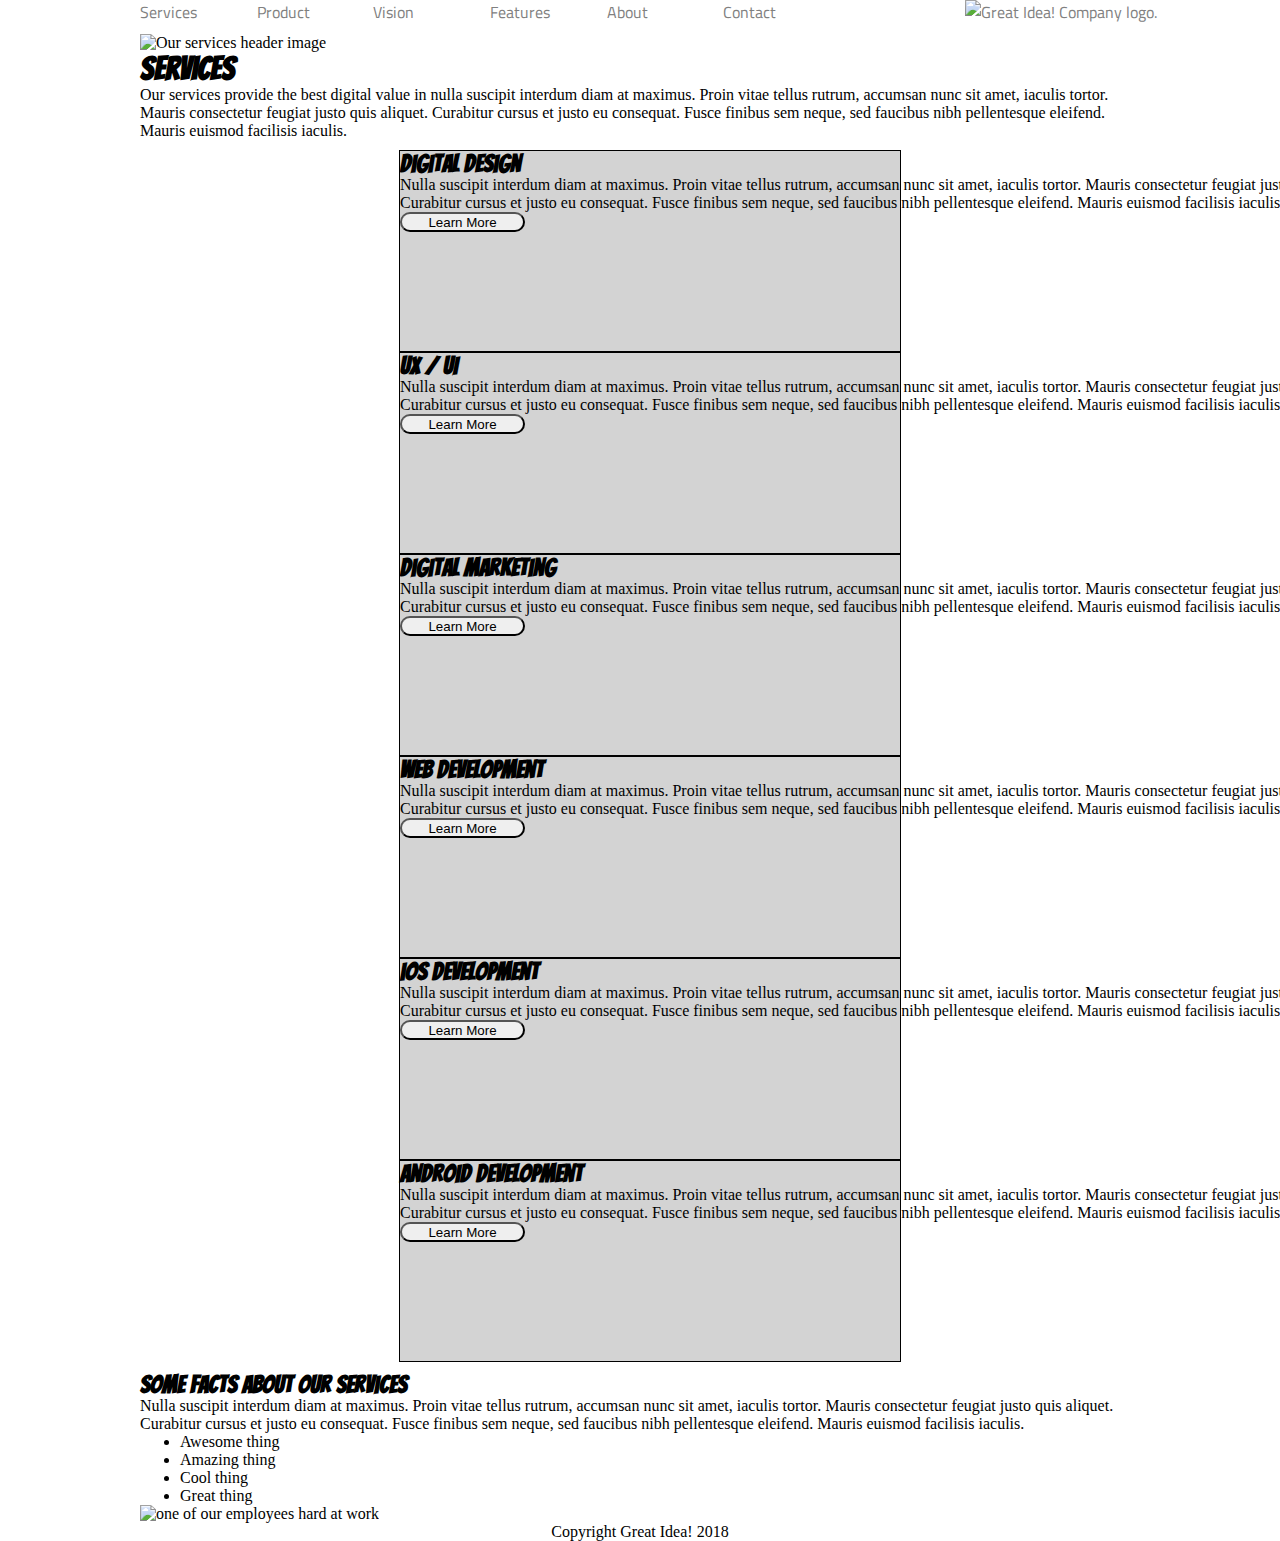
==== great-idea/services.html @ f24e43b7 "updates" ====
<!doctype html>

<html lang="en">
<head>
  <meta charset="utf-8">

  <title>Great Idea! - Services</title>

  <link href="https://fonts.googleapis.com/css?family=Bangers|Titillium+Web" rel="stylesheet">
  <link rel="stylesheet" href="css/services.css">

  <!--[if lt IE 9]>
    <script src="https://cdnjs.cloudflare.com/ajax/libs/html5shiv/3.7.3/html5shiv.js"></script>
  <![endif]-->
</head>

<body>
  
<header id="home">
  <nav>
    <div class="navLinks">
      <a href="#">Services</a>
      <a href="#">Product</a>
      <a href="#">Vision</a>   
      <a href="#">Features</a> 
      <a href="#">About</a>
      <a href="#">Contact</a> 
    </div>
    <div class="logo">
      <a href="services.html"> <img class="logo" src="img/logo.png" alt="Great Idea! Company logo."></a>
    </div>
  </nav>
</header>

<img class="services-header-img" src="img/services-header.jpg" alt="Our services header image">
<section id="services">
  <h1>Services</h1>
  <div class="servicesText">
    <p>Our services provide the best digital value in nulla suscipit interdum diam at maximus. Proin vitae tellus rutrum, accumsan nunc sit amet, iaculis tortor. Mauris consectetur feugiat justo quis aliquet. Curabitur cursus et justo eu consequat. Fusce finibus sem neque, sed faucibus nibh pellentesque eleifend. Mauris euismod facilisis iaculis.</p>
  </div>
</section>

<div class="mainContent">
  <div class="contentText">
    <h2>Digital Design</h2>
      <p>Nulla suscipit interdum diam at maximus. Proin vitae tellus rutrum, accumsan nunc sit amet, iaculis tortor. Mauris consectetur feugiat justo quis aliquet. Curabitur cursus et justo eu consequat. Fusce finibus sem neque, sed faucibus nibh pellentesque
          eleifend. Mauris euismod facilisis iaculis.</p>
      <button>Learn More</button>
  </div>
  </section>

  <div class="contentText">
    <h2>UX / UI</h2>
      <p>Nulla suscipit interdum diam at maximus. Proin vitae tellus rutrum, accumsan nunc sit amet, iaculis tortor. Mauris consectetur feugiat justo quis aliquet. Curabitur cursus et justo eu consequat. Fusce finibus sem neque, sed faucibus nibh pellentesque
          eleifend. Mauris euismod facilisis iaculis.</p>
      <button>Learn More</button>
  </div>
  </section>

  <div class="contentText">
    <h2>Digital Marketing</h2>
      <p>Nulla suscipit interdum diam at maximus. Proin vitae tellus rutrum, accumsan nunc sit amet, iaculis tortor. Mauris consectetur feugiat justo quis aliquet. Curabitur cursus et justo eu consequat. Fusce finibus sem neque, sed faucibus nibh pellentesque
  eleifend. Mauris euismod facilisis iaculis.</p>
        <button>Learn More</button>
  </div>
  </section>

  <div class="contentText">
    <h2>Web Development</h2>
      <p>Nulla suscipit interdum diam at maximus. Proin vitae tellus rutrum, accumsan nunc sit amet, iaculis tortor. Mauris consectetur feugiat justo quis aliquet. Curabitur cursus et justo eu consequat. Fusce finibus sem neque, sed faucibus nibh pellentesque
      eleifend. Mauris euismod facilisis iaculis.</p>
      <button>Learn More</button>
  </div>
  </section>

  <div class="contentText">
    <h2>iOS Development</h2>
      <p>Nulla suscipit interdum diam at maximus. Proin vitae tellus rutrum, accumsan nunc sit amet, iaculis tortor. Mauris consectetur feugiat justo quis aliquet. Curabitur cursus et justo eu consequat. Fusce finibus sem neque, sed faucibus nibh pellentesque
  eleifend. Mauris euismod facilisis iaculis.</p>
      <button>Learn More</button>
  </div>
  </section>

  <div class="contentText">
    <h2>Android Development</h2>
      <p>Nulla suscipit interdum diam at maximus. Proin vitae tellus rutrum, accumsan nunc sit amet, iaculis tortor. Mauris consectetur feugiat justo quis aliquet. Curabitur cursus et justo eu consequat. Fusce finibus sem neque, sed faucibus nibh pellentesque
        eleifend. Mauris euismod facilisis iaculis.</p>
      <button>Learn More</button>
  </div>
</section>
</div>

<section id='funFacts'>
  <h2>Some Facts About Our Services</h2>
  <div class="funFactsText">
    <p>Nulla suscipit interdum diam at maximus. Proin vitae tellus rutrum, accumsan nunc sit amet, iaculis tortor. Mauris consectetur feugiat justo quis aliquet. Curabitur cursus et justo eu consequat. Fusce finibus sem neque, sed faucibus nibh pellentesque
        eleifend. Mauris euismod facilisis iaculis.</p>
</div>
  <div class="funFactslist">
    <ul>
      <li>Awesome thing</li>
      <li>Amazing thing</li>
      <li>Cool thing</li>
      <li>Great thing</li>
    </ul>
  </div>
<img class="services-info-img" src="img/services-info.png" alt="one of our employees hard at work">
</section>

<footer>
Copyright Great Idea! 2018
</footer>
</body>

</html>
---- great-idea/css/services.css ----
*{
    /*box-sizing:border-box;*/
    width: 1000px;
    margin:0 auto;
    /*border: 1px solid grey;*/
}

header nav{
    display: flex;
    justify-content: space-between;
}

nav a{
    text-decoration: none;
    color: grey;
    font-family: 'Titillium Web', sans-serif;
}
.navLinks{
    width: 70%;
    display: flex;
    justify-content: space-between;
    align-items: center;
}

.logo{
    width: 50%;
    display: flex;
    align-content: right;
}

.services-header-img{
    width: 100%;
    margin-top: 10px; 
}

h1, h2{
    font-family: 'Bangers', cursive;
}

button{
    border-radius: 10px;
    width: 25%;
    height: 20px;
    margin-bottom: 20px;
    text-align: center;
}
.mainContent{
    display: flex;
    flex-wrap: wrap;
    margin: 10px;
}
.mainContent .contentText{
    border: 1px solid black;
    height: 200px;
    width: 50%;
    background-color: lightgrey;

}
footer{
    display:flex;
    justify-content: center;
}
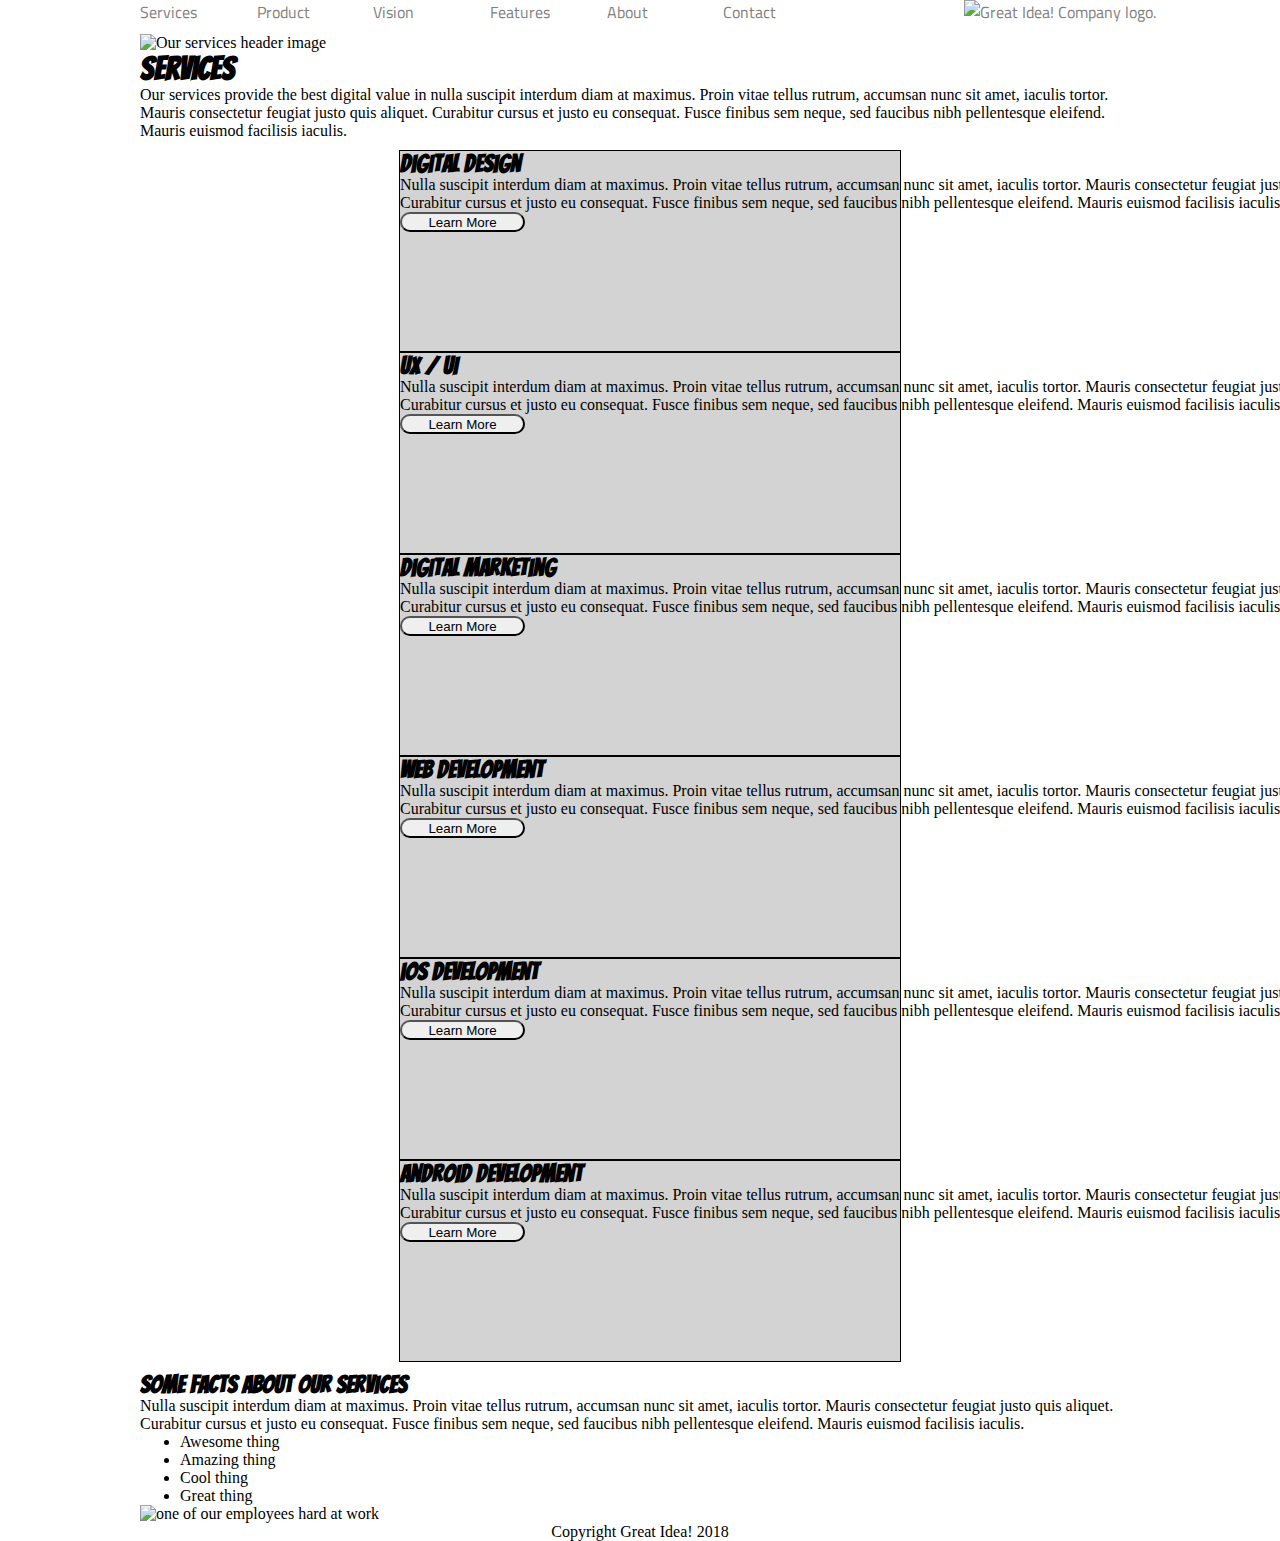
==== commit 66b96dd0: "updates II" ====
--- a/great-idea/services.html
+++ b/great-idea/services.html
@@ -40,14 +40,14 @@
   </div>
 </section>
 
-<div class="mainContent">
+<section class="mainContent">
+  <div class="digitalDesign">
   <div class="contentText">
     <h2>Digital Design</h2>
       <p>Nulla suscipit interdum diam at maximus. Proin vitae tellus rutrum, accumsan nunc sit amet, iaculis tortor. Mauris consectetur feugiat justo quis aliquet. Curabitur cursus et justo eu consequat. Fusce finibus sem neque, sed faucibus nibh pellentesque
           eleifend. Mauris euismod facilisis iaculis.</p>
       <button>Learn More</button>
   </div>
-  </section>
 
   <div class="contentText">
     <h2>UX / UI</h2>
@@ -55,40 +55,33 @@
           eleifend. Mauris euismod facilisis iaculis.</p>
       <button>Learn More</button>
   </div>
-  </section>
-
   <div class="contentText">
     <h2>Digital Marketing</h2>
       <p>Nulla suscipit interdum diam at maximus. Proin vitae tellus rutrum, accumsan nunc sit amet, iaculis tortor. Mauris consectetur feugiat justo quis aliquet. Curabitur cursus et justo eu consequat. Fusce finibus sem neque, sed faucibus nibh pellentesque
-  eleifend. Mauris euismod facilisis iaculis.</p>
+  eleifend. Mauris euismod facilisis iaculis.
+      </p>
         <button>Learn More</button>
   </div>
-  </section>
-
   <div class="contentText">
     <h2>Web Development</h2>
       <p>Nulla suscipit interdum diam at maximus. Proin vitae tellus rutrum, accumsan nunc sit amet, iaculis tortor. Mauris consectetur feugiat justo quis aliquet. Curabitur cursus et justo eu consequat. Fusce finibus sem neque, sed faucibus nibh pellentesque
       eleifend. Mauris euismod facilisis iaculis.</p>
       <button>Learn More</button>
   </div>
-  </section>
-
   <div class="contentText">
     <h2>iOS Development</h2>
       <p>Nulla suscipit interdum diam at maximus. Proin vitae tellus rutrum, accumsan nunc sit amet, iaculis tortor. Mauris consectetur feugiat justo quis aliquet. Curabitur cursus et justo eu consequat. Fusce finibus sem neque, sed faucibus nibh pellentesque
   eleifend. Mauris euismod facilisis iaculis.</p>
       <button>Learn More</button>
   </div>
-  </section>
-
   <div class="contentText">
     <h2>Android Development</h2>
       <p>Nulla suscipit interdum diam at maximus. Proin vitae tellus rutrum, accumsan nunc sit amet, iaculis tortor. Mauris consectetur feugiat justo quis aliquet. Curabitur cursus et justo eu consequat. Fusce finibus sem neque, sed faucibus nibh pellentesque
         eleifend. Mauris euismod facilisis iaculis.</p>
       <button>Learn More</button>
   </div>
+</div>
 </section>
-</div>
 
 <section id='funFacts'>
   <h2>Some Facts About Our Services</h2>
--- a/great-idea/css/services.css
+++ b/great-idea/css/services.css
@@ -23,7 +23,7 @@
 }
 
 .logo{
-    width: 50%;
+    width: 45%;
     display: flex;
     align-content: right;
 }
@@ -44,12 +44,13 @@
     margin-bottom: 20px;
     text-align: center;
 }
-.mainContent{
+.digitalDesign{
     display: flex;
     flex-wrap: wrap;
     margin: 10px;
+    justify-content: space-around;
 }
-.mainContent .contentText{
+.digitalDesign .contentText{
     border: 1px solid black;
     height: 200px;
     width: 50%;
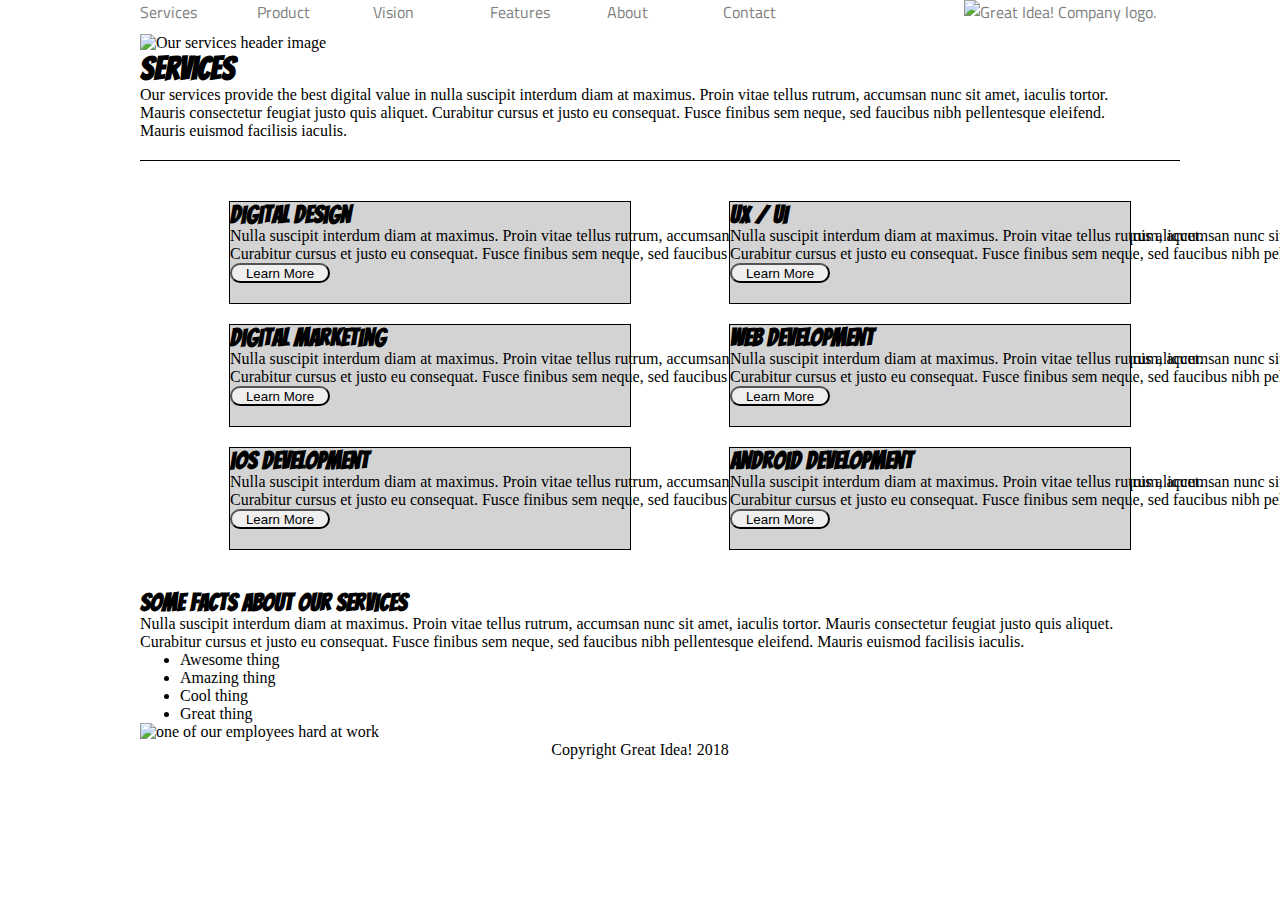
==== commit 414a862a: "html changes" ====
--- a/great-idea/services.html
+++ b/great-idea/services.html
@@ -15,94 +15,92 @@
 </head>
 
 <body>
-  
-<header id="home">
-  <nav>
-    <div class="navLinks">
-      <a href="#">Services</a>
-      <a href="#">Product</a>
-      <a href="#">Vision</a>   
-      <a href="#">Features</a> 
-      <a href="#">About</a>
-      <a href="#">Contact</a> 
+  <div class="container"> 
+    <header>
+        <nav>
+          <div class="navLinks">
+            <a href="services.html">Services</a>
+            <a href="#">Product</a>
+            <a href="#">Vision</a>   
+            <a href="#">Features</a> 
+            <a href="#">About</a>
+            <a href="#">Contact</a> 
+          </div>
+          <div class="logo">
+            <a href="services.html"> <img class="logo" src="img/logo.png" alt="Great Idea! Company logo."></a>
+          </div>
+        </nav>
+      </header>
+
+      <img class="services-header-img" src="img/services-header.jpg" alt="Our services header image">
+      <section class="services">
+        <h1>Services</h1>
+          <p>Our services provide the best digital value in nulla suscipit interdum diam at maximus. Proin vitae tellus rutrum, accumsan nunc sit amet, iaculis tortor. Mauris consectetur feugiat justo quis aliquet. Curabitur cursus et justo eu consequat. Fusce finibus sem neque, sed faucibus nibh pellentesque eleifend. Mauris euismod facilisis iaculis.</p>
+      </section>
+
+      <section class="mainContent">
+        <div class="digitalDesign">
+        <div class="contentText">
+          <h2>Digital Design</h2>
+            <p>Nulla suscipit interdum diam at maximus. Proin vitae tellus rutrum, accumsan nunc sit amet, iaculis tortor. Mauris consectetur feugiat justo quis aliquet. Curabitur cursus et justo eu consequat. Fusce finibus sem neque, sed faucibus nibh pellentesque
+                eleifend. Mauris euismod facilisis iaculis.</p>
+            <button>Learn More</button>
+        </div>
+
+        <div class="contentText">
+          <h2>UX / UI</h2>
+            <p>Nulla suscipit interdum diam at maximus. Proin vitae tellus rutrum, accumsan nunc sit amet, iaculis tortor. Mauris consectetur feugiat justo quis aliquet. Curabitur cursus et justo eu consequat. Fusce finibus sem neque, sed faucibus nibh pellentesque
+                eleifend. Mauris euismod facilisis iaculis.</p>
+            <button>Learn More</button>
+        </div>
+        <div class="contentText">
+          <h2>Digital Marketing</h2>
+            <p>Nulla suscipit interdum diam at maximus. Proin vitae tellus rutrum, accumsan nunc sit amet, iaculis tortor. Mauris consectetur feugiat justo quis aliquet. Curabitur cursus et justo eu consequat. Fusce finibus sem neque, sed faucibus nibh pellentesque
+        eleifend. Mauris euismod facilisis iaculis.
+            </p>
+              <button>Learn More</button>
+        </div>
+        <div class="contentText">
+          <h2>Web Development</h2>
+            <p>Nulla suscipit interdum diam at maximus. Proin vitae tellus rutrum, accumsan nunc sit amet, iaculis tortor. Mauris consectetur feugiat justo quis aliquet. Curabitur cursus et justo eu consequat. Fusce finibus sem neque, sed faucibus nibh pellentesque
+            eleifend. Mauris euismod facilisis iaculis.</p>
+            <button>Learn More</button>
+        </div>
+        <div class="contentText">
+          <h2>iOS Development</h2>
+            <p>Nulla suscipit interdum diam at maximus. Proin vitae tellus rutrum, accumsan nunc sit amet, iaculis tortor. Mauris consectetur feugiat justo quis aliquet. Curabitur cursus et justo eu consequat. Fusce finibus sem neque, sed faucibus nibh pellentesque
+        eleifend. Mauris euismod facilisis iaculis.</p>
+            <button>Learn More</button>
+        </div>
+        <div class="contentText">
+          <h2>Android Development</h2>
+            <p>Nulla suscipit interdum diam at maximus. Proin vitae tellus rutrum, accumsan nunc sit amet, iaculis tortor. Mauris consectetur feugiat justo quis aliquet. Curabitur cursus et justo eu consequat. Fusce finibus sem neque, sed faucibus nibh pellentesque
+              eleifend. Mauris euismod facilisis iaculis.</p>
+            <button>Learn More</button>
+        </div>
+      </div>
+      </section>
+
+      <section id='funFacts'>
+        <h2>Some Facts About Our Services</h2>
+        <div class="funFactsText">
+          <p>Nulla suscipit interdum diam at maximus. Proin vitae tellus rutrum, accumsan nunc sit amet, iaculis tortor. Mauris consectetur feugiat justo quis aliquet. Curabitur cursus et justo eu consequat. Fusce finibus sem neque, sed faucibus nibh pellentesque
+              eleifend. Mauris euismod facilisis iaculis.</p>
+      </div>
+        <div class="funFactslist">
+          <ul>
+            <li>Awesome thing</li>
+            <li>Amazing thing</li>
+            <li>Cool thing</li>
+            <li>Great thing</li>
+          </ul>
+        </div>
+      <img class="services-info-img" src="img/services-info.png" alt="one of our employees hard at work">
+      </section>
+
+      <footer>
+      Copyright Great Idea! 2018
+      </footer>
     </div>
-    <div class="logo">
-      <a href="services.html"> <img class="logo" src="img/logo.png" alt="Great Idea! Company logo."></a>
-    </div>
-  </nav>
-</header>
-
-<img class="services-header-img" src="img/services-header.jpg" alt="Our services header image">
-<section id="services">
-  <h1>Services</h1>
-  <div class="servicesText">
-    <p>Our services provide the best digital value in nulla suscipit interdum diam at maximus. Proin vitae tellus rutrum, accumsan nunc sit amet, iaculis tortor. Mauris consectetur feugiat justo quis aliquet. Curabitur cursus et justo eu consequat. Fusce finibus sem neque, sed faucibus nibh pellentesque eleifend. Mauris euismod facilisis iaculis.</p>
-  </div>
-</section>
-
-<section class="mainContent">
-  <div class="digitalDesign">
-  <div class="contentText">
-    <h2>Digital Design</h2>
-      <p>Nulla suscipit interdum diam at maximus. Proin vitae tellus rutrum, accumsan nunc sit amet, iaculis tortor. Mauris consectetur feugiat justo quis aliquet. Curabitur cursus et justo eu consequat. Fusce finibus sem neque, sed faucibus nibh pellentesque
-          eleifend. Mauris euismod facilisis iaculis.</p>
-      <button>Learn More</button>
-  </div>
-
-  <div class="contentText">
-    <h2>UX / UI</h2>
-      <p>Nulla suscipit interdum diam at maximus. Proin vitae tellus rutrum, accumsan nunc sit amet, iaculis tortor. Mauris consectetur feugiat justo quis aliquet. Curabitur cursus et justo eu consequat. Fusce finibus sem neque, sed faucibus nibh pellentesque
-          eleifend. Mauris euismod facilisis iaculis.</p>
-      <button>Learn More</button>
-  </div>
-  <div class="contentText">
-    <h2>Digital Marketing</h2>
-      <p>Nulla suscipit interdum diam at maximus. Proin vitae tellus rutrum, accumsan nunc sit amet, iaculis tortor. Mauris consectetur feugiat justo quis aliquet. Curabitur cursus et justo eu consequat. Fusce finibus sem neque, sed faucibus nibh pellentesque
-  eleifend. Mauris euismod facilisis iaculis.
-      </p>
-        <button>Learn More</button>
-  </div>
-  <div class="contentText">
-    <h2>Web Development</h2>
-      <p>Nulla suscipit interdum diam at maximus. Proin vitae tellus rutrum, accumsan nunc sit amet, iaculis tortor. Mauris consectetur feugiat justo quis aliquet. Curabitur cursus et justo eu consequat. Fusce finibus sem neque, sed faucibus nibh pellentesque
-      eleifend. Mauris euismod facilisis iaculis.</p>
-      <button>Learn More</button>
-  </div>
-  <div class="contentText">
-    <h2>iOS Development</h2>
-      <p>Nulla suscipit interdum diam at maximus. Proin vitae tellus rutrum, accumsan nunc sit amet, iaculis tortor. Mauris consectetur feugiat justo quis aliquet. Curabitur cursus et justo eu consequat. Fusce finibus sem neque, sed faucibus nibh pellentesque
-  eleifend. Mauris euismod facilisis iaculis.</p>
-      <button>Learn More</button>
-  </div>
-  <div class="contentText">
-    <h2>Android Development</h2>
-      <p>Nulla suscipit interdum diam at maximus. Proin vitae tellus rutrum, accumsan nunc sit amet, iaculis tortor. Mauris consectetur feugiat justo quis aliquet. Curabitur cursus et justo eu consequat. Fusce finibus sem neque, sed faucibus nibh pellentesque
-        eleifend. Mauris euismod facilisis iaculis.</p>
-      <button>Learn More</button>
-  </div>
-</div>
-</section>
-
-<section id='funFacts'>
-  <h2>Some Facts About Our Services</h2>
-  <div class="funFactsText">
-    <p>Nulla suscipit interdum diam at maximus. Proin vitae tellus rutrum, accumsan nunc sit amet, iaculis tortor. Mauris consectetur feugiat justo quis aliquet. Curabitur cursus et justo eu consequat. Fusce finibus sem neque, sed faucibus nibh pellentesque
-        eleifend. Mauris euismod facilisis iaculis.</p>
-</div>
-  <div class="funFactslist">
-    <ul>
-      <li>Awesome thing</li>
-      <li>Amazing thing</li>
-      <li>Cool thing</li>
-      <li>Great thing</li>
-    </ul>
-  </div>
-<img class="services-info-img" src="img/services-info.png" alt="one of our employees hard at work">
-</section>
-
-<footer>
-Copyright Great Idea! 2018
-</footer>
-</body>
-
+  </body>
 </html>--- a/great-idea/css/services.css
+++ b/great-idea/css/services.css
@@ -44,18 +44,26 @@
     margin-bottom: 20px;
     text-align: center;
 }
+.mainContent{
+    border-top: 1px solid black;
+    margin-top: 20px;
+    padding: 20px;
+}
 .digitalDesign{
     display: flex;
     flex-wrap: wrap;
     margin: 10px;
     justify-content: space-around;
+    height: 20%;
+    width: 100%;
+    padding: 0 10px;
 }
 .digitalDesign .contentText{
     border: 1px solid black;
-    height: 200px;
-    width: 50%;
+    height: 80%;
+    width: 40%;
     background-color: lightgrey;
-
+    margin: 10px;
 }
 footer{
     display:flex;
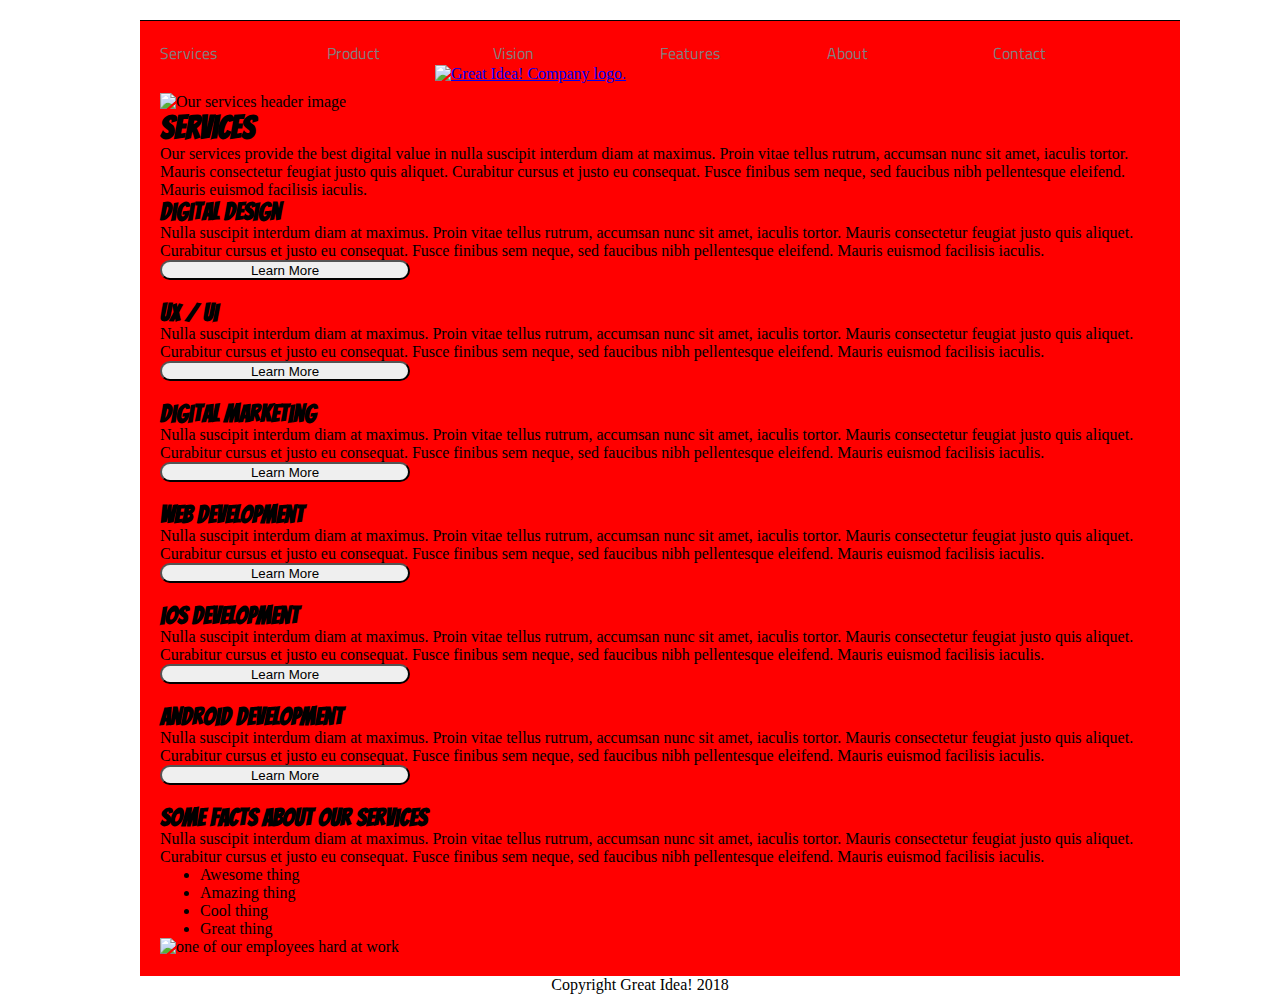
==== commit 6939b0d8: "html changes" ====
--- a/great-idea/services.html
+++ b/great-idea/services.html
@@ -14,32 +14,27 @@
   <![endif]-->
 </head>
 
-<body>
-  <div class="container"> 
+<div class="container"> 
     <header>
         <nav>
-          <div class="navLinks">
             <a href="services.html">Services</a>
             <a href="#">Product</a>
             <a href="#">Vision</a>   
             <a href="#">Features</a> 
             <a href="#">About</a>
-            <a href="#">Contact</a> 
-          </div>
-          <div class="logo">
-            <a href="services.html"> <img class="logo" src="img/logo.png" alt="Great Idea! Company logo."></a>
-          </div>
+            <a href="#">Contact</a>
         </nav>
-      </header>
+        <a href="services.html"> <img class="logo" src="img/logo.png" alt="Great Idea! Company logo."></a> 
+    </header>
 
-      <img class="services-header-img" src="img/services-header.jpg" alt="Our services header image">
-      <section class="services">
+      <div class="services-content">
+
+        <img class="services-header-img" src="img/services-header.jpg" alt="Our services header image">
+      
         <h1>Services</h1>
-          <p>Our services provide the best digital value in nulla suscipit interdum diam at maximus. Proin vitae tellus rutrum, accumsan nunc sit amet, iaculis tortor. Mauris consectetur feugiat justo quis aliquet. Curabitur cursus et justo eu consequat. Fusce finibus sem neque, sed faucibus nibh pellentesque eleifend. Mauris euismod facilisis iaculis.</p>
-      </section>
 
-      <section class="mainContent">
-        <div class="digitalDesign">
+        <p>Our services provide the best digital value in nulla suscipit interdum diam at maximus. Proin vitae tellus rutrum, accumsan nunc sit amet, iaculis tortor. Mauris consectetur feugiat justo quis aliquet. Curabitur cursus et justo eu consequat. Fusce finibus sem neque, sed faucibus nibh pellentesque eleifend. Mauris euismod facilisis iaculis.</p>
+
         <div class="contentText">
           <h2>Digital Design</h2>
             <p>Nulla suscipit interdum diam at maximus. Proin vitae tellus rutrum, accumsan nunc sit amet, iaculis tortor. Mauris consectetur feugiat justo quis aliquet. Curabitur cursus et justo eu consequat. Fusce finibus sem neque, sed faucibus nibh pellentesque
@@ -53,6 +48,7 @@
                 eleifend. Mauris euismod facilisis iaculis.</p>
             <button>Learn More</button>
         </div>
+
         <div class="contentText">
           <h2>Digital Marketing</h2>
             <p>Nulla suscipit interdum diam at maximus. Proin vitae tellus rutrum, accumsan nunc sit amet, iaculis tortor. Mauris consectetur feugiat justo quis aliquet. Curabitur cursus et justo eu consequat. Fusce finibus sem neque, sed faucibus nibh pellentesque
@@ -60,18 +56,21 @@
             </p>
               <button>Learn More</button>
         </div>
+
         <div class="contentText">
           <h2>Web Development</h2>
             <p>Nulla suscipit interdum diam at maximus. Proin vitae tellus rutrum, accumsan nunc sit amet, iaculis tortor. Mauris consectetur feugiat justo quis aliquet. Curabitur cursus et justo eu consequat. Fusce finibus sem neque, sed faucibus nibh pellentesque
             eleifend. Mauris euismod facilisis iaculis.</p>
             <button>Learn More</button>
         </div>
+
         <div class="contentText">
           <h2>iOS Development</h2>
             <p>Nulla suscipit interdum diam at maximus. Proin vitae tellus rutrum, accumsan nunc sit amet, iaculis tortor. Mauris consectetur feugiat justo quis aliquet. Curabitur cursus et justo eu consequat. Fusce finibus sem neque, sed faucibus nibh pellentesque
         eleifend. Mauris euismod facilisis iaculis.</p>
             <button>Learn More</button>
         </div>
+
         <div class="contentText">
           <h2>Android Development</h2>
             <p>Nulla suscipit interdum diam at maximus. Proin vitae tellus rutrum, accumsan nunc sit amet, iaculis tortor. Mauris consectetur feugiat justo quis aliquet. Curabitur cursus et justo eu consequat. Fusce finibus sem neque, sed faucibus nibh pellentesque
@@ -79,15 +78,13 @@
             <button>Learn More</button>
         </div>
       </div>
-      </section>
 
-      <section id='funFacts'>
-        <h2>Some Facts About Our Services</h2>
+      <section class='funFacts'>
         <div class="funFactsText">
+          <h2>Some Facts About Our Services</h2>
           <p>Nulla suscipit interdum diam at maximus. Proin vitae tellus rutrum, accumsan nunc sit amet, iaculis tortor. Mauris consectetur feugiat justo quis aliquet. Curabitur cursus et justo eu consequat. Fusce finibus sem neque, sed faucibus nibh pellentesque
               eleifend. Mauris euismod facilisis iaculis.</p>
-      </div>
-        <div class="funFactslist">
+
           <ul>
             <li>Awesome thing</li>
             <li>Amazing thing</li>
@@ -95,12 +92,12 @@
             <li>Great thing</li>
           </ul>
         </div>
-      <img class="services-info-img" src="img/services-info.png" alt="one of our employees hard at work">
+
+        <img class="services-info-img" src="img/services-info.png" alt="one of our employees hard at work">
       </section>
-
+    </div>
       <footer>
       Copyright Great Idea! 2018
       </footer>
-    </div>
-  </body>
+  </div>
 </html>--- a/great-idea/css/services.css
+++ b/great-idea/css/services.css
@@ -44,12 +44,13 @@
     margin-bottom: 20px;
     text-align: center;
 }
-.mainContent{
+.container{
     border-top: 1px solid black;
     margin-top: 20px;
     padding: 20px;
+    background-color: red;
 }
-.digitalDesign{
+.services{
     display: flex;
     flex-wrap: wrap;
     margin: 10px;
@@ -57,6 +58,7 @@
     height: 20%;
     width: 100%;
     padding: 0 10px;
+    background-color: purple;
 }
 .digitalDesign .contentText{
     border: 1px solid black;
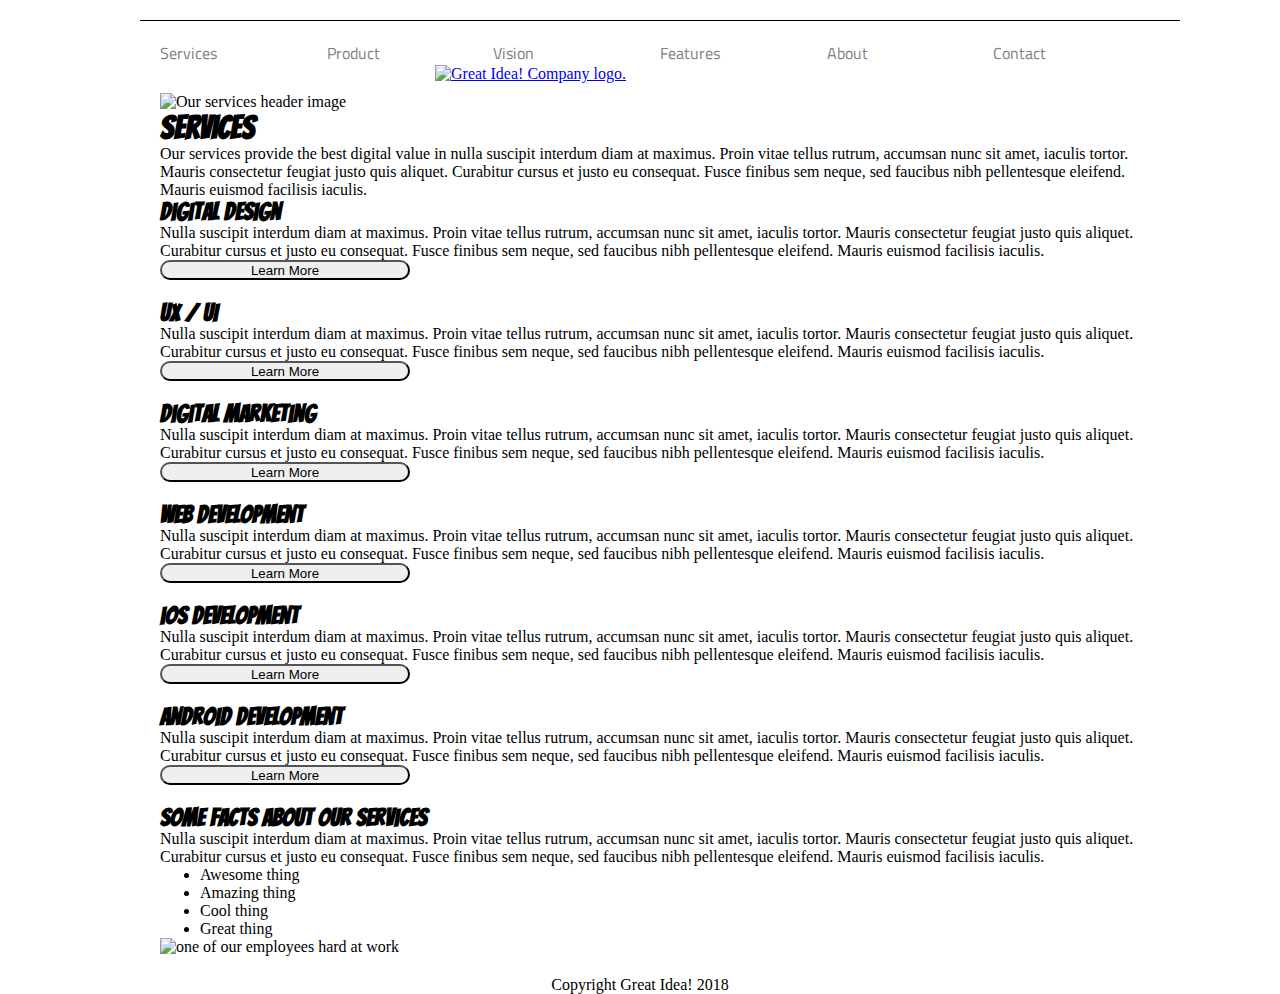
==== commit 746770d1: "html changes" ====
--- a/great-idea/services.html
+++ b/great-idea/services.html
@@ -54,7 +54,7 @@
             <p>Nulla suscipit interdum diam at maximus. Proin vitae tellus rutrum, accumsan nunc sit amet, iaculis tortor. Mauris consectetur feugiat justo quis aliquet. Curabitur cursus et justo eu consequat. Fusce finibus sem neque, sed faucibus nibh pellentesque
         eleifend. Mauris euismod facilisis iaculis.
             </p>
-              <button>Learn More</button>
+            <button>Learn More</button>
         </div>
 
         <div class="contentText">
--- a/great-idea/css/services.css
+++ b/great-idea/css/services.css
@@ -22,7 +22,7 @@
     align-items: center;
 }
 
-.logo{
+header .logo{
     width: 45%;
     display: flex;
     align-content: right;
@@ -48,7 +48,6 @@
     border-top: 1px solid black;
     margin-top: 20px;
     padding: 20px;
-    background-color: red;
 }
 .services{
     display: flex;
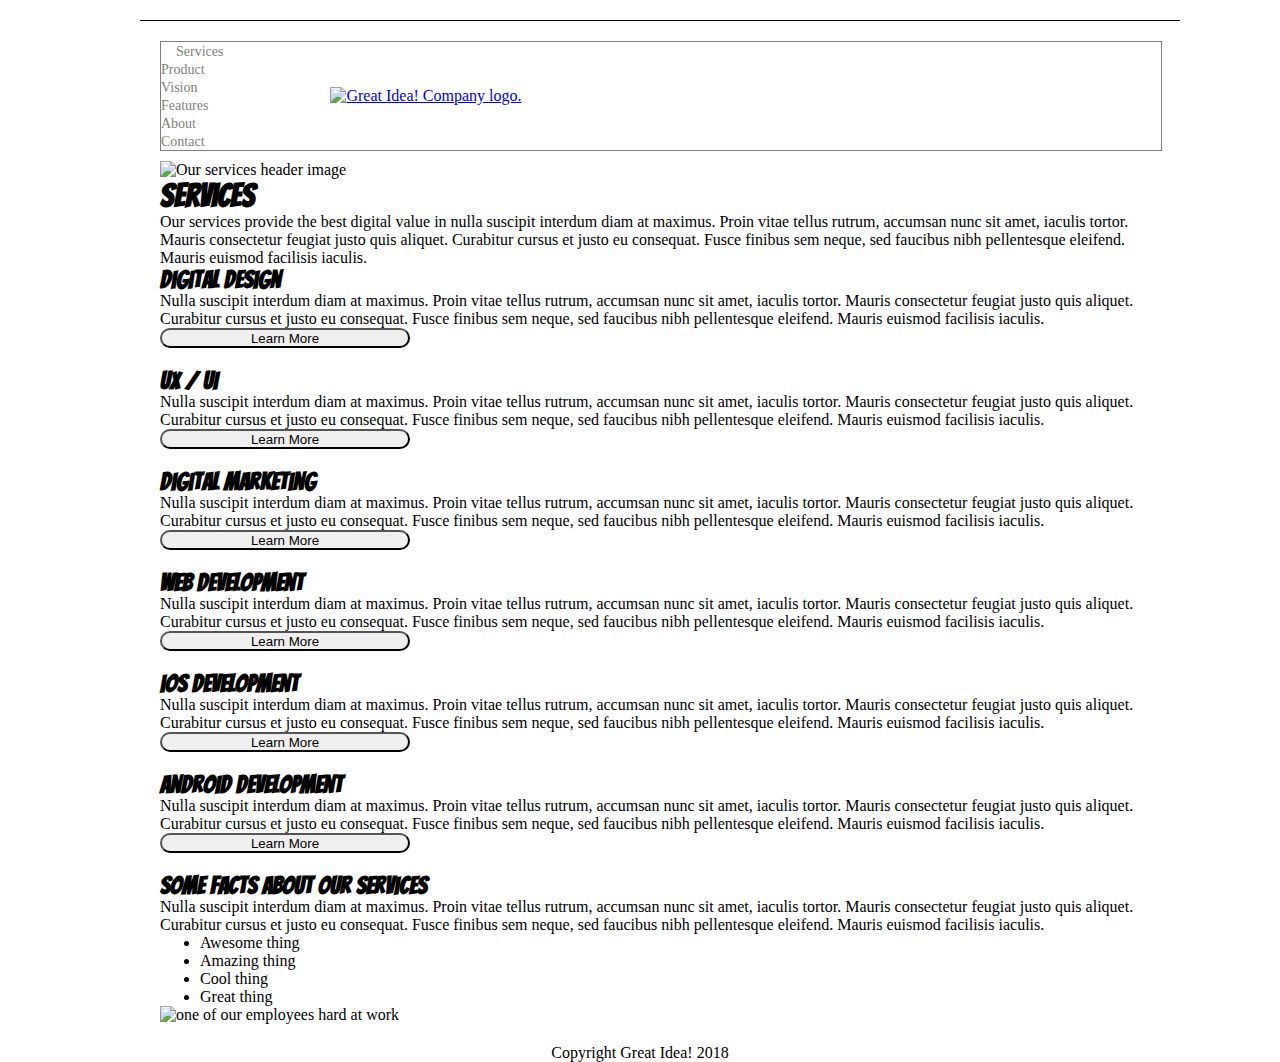
==== commit 20e278be: "new css" ====
--- a/great-idea/services.html
+++ b/great-idea/services.html
@@ -15,6 +15,7 @@
 </head>
 
 <div class="container"> 
+  
     <header>
         <nav>
             <a href="services.html">Services</a>
--- a/great-idea/css/services.css
+++ b/great-idea/css/services.css
@@ -5,29 +5,37 @@
     /*border: 1px solid grey;*/
 }
 
-header nav{
+header {
     display: flex;
-    justify-content: space-between;
-}
-
-nav a{
+    align-items: center;
+    border: 1px solid grey;
+  }
+  
+  header nav a {
+    margin-right: 65px;
+    font-size: 14px;
+    color: gray;
     text-decoration: none;
-    color: grey;
-    font-family: 'Titillium Web', sans-serif;
-}
-.navLinks{
-    width: 70%;
+  }
+  
+  header nav a:hover {
+    text-decoration: underline;
+  }
+  
+  header nav a:first-child {
+    margin-left: 0;
+    padding-left: 15px;
+  }
+  
+  header nav a:last-child {
+    margin-right: 0;
+  }
+  
+  header .logo {
     display: flex;
-    justify-content: space-between;
-    align-items: center;
-}
-
-header .logo{
-    width: 45%;
-    display: flex;
-    align-content: right;
-}
-
+    justify-content: flex-end;
+    padding-left: 42px;
+  }  
 .services-header-img{
     width: 100%;
     margin-top: 10px; 
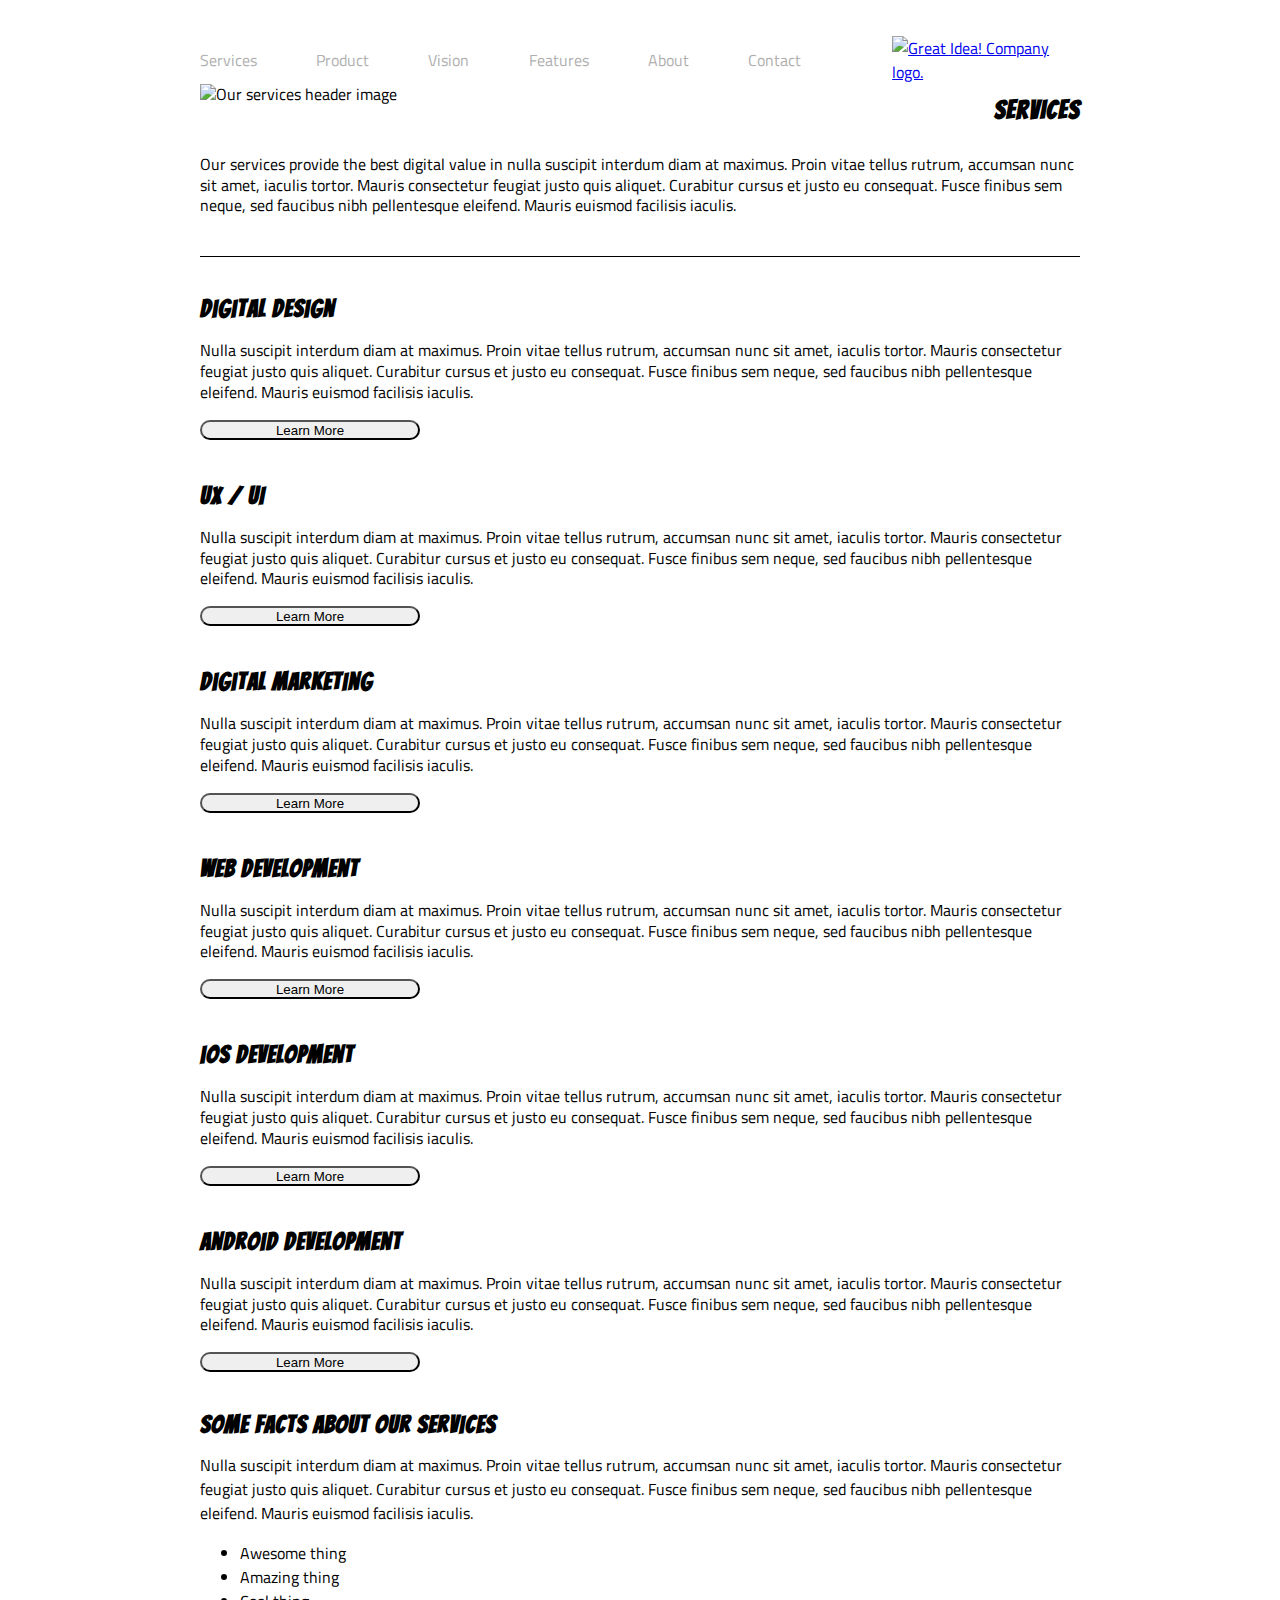
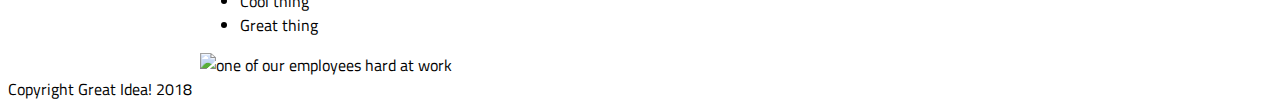
==== commit 5c70b1f7: "updates css" ====
--- a/great-idea/services.html
+++ b/great-idea/services.html
@@ -14,91 +14,94 @@
   <![endif]-->
 </head>
 
-<div class="container"> 
-  
-    <header>
-        <nav>
-            <a href="services.html">Services</a>
-            <a href="#">Product</a>
-            <a href="#">Vision</a>   
-            <a href="#">Features</a> 
-            <a href="#">About</a>
-            <a href="#">Contact</a>
-        </nav>
-        <a href="services.html"> <img class="logo" src="img/logo.png" alt="Great Idea! Company logo."></a> 
-    </header>
+  <body>
 
-      <div class="services-content">
+    <div class="container"> 
 
-        <img class="services-header-img" src="img/services-header.jpg" alt="Our services header image">
-      
-        <h1>Services</h1>
+      <header>
+          <nav>
+              <a href="services.html">Services</a>
+              <a href="#">Product</a>
+              <a href="#">Vision</a>   
+              <a href="#">Features</a> 
+              <a href="#">About</a>
+              <a href="#">Contact</a>
+          </nav>
+          <a href="services.html"> <img class="logo" src="img/logo.png" alt="Great Idea! Company logo."></a> 
+      </header>
 
-        <p>Our services provide the best digital value in nulla suscipit interdum diam at maximus. Proin vitae tellus rutrum, accumsan nunc sit amet, iaculis tortor. Mauris consectetur feugiat justo quis aliquet. Curabitur cursus et justo eu consequat. Fusce finibus sem neque, sed faucibus nibh pellentesque eleifend. Mauris euismod facilisis iaculis.</p>
+        <div class="services-content">
 
-        <div class="contentText">
-          <h2>Digital Design</h2>
+          <img class="services-header-img" src="img/services-header.jpg" alt="Our services header image">
+        
+          <h1>Services</h1>
+
+          <p class="services-text">Our services provide the best digital value in nulla suscipit interdum diam at maximus. Proin vitae tellus rutrum, accumsan nunc sit amet, iaculis tortor. Mauris consectetur feugiat justo quis aliquet. Curabitur cursus et justo eu consequat. Fusce finibus sem neque, sed faucibus nibh pellentesque eleifend. Mauris euismod facilisis iaculis.</p>
+
+          <div class="contentText">
+            <h2>Digital Design</h2>
+              <p>Nulla suscipit interdum diam at maximus. Proin vitae tellus rutrum, accumsan nunc sit amet, iaculis tortor. Mauris consectetur feugiat justo quis aliquet. Curabitur cursus et justo eu consequat. Fusce finibus sem neque, sed faucibus nibh pellentesque
+                  eleifend. Mauris euismod facilisis iaculis.</p>
+              <button>Learn More</button>
+          </div>
+
+          <div class="contentText">
+            <h2>UX / UI</h2>
+              <p>Nulla suscipit interdum diam at maximus. Proin vitae tellus rutrum, accumsan nunc sit amet, iaculis tortor. Mauris consectetur feugiat justo quis aliquet. Curabitur cursus et justo eu consequat. Fusce finibus sem neque, sed faucibus nibh pellentesque
+                  eleifend. Mauris euismod facilisis iaculis.</p>
+              <button>Learn More</button>
+          </div>
+
+          <div class="contentText">
+            <h2>Digital Marketing</h2>
+              <p>Nulla suscipit interdum diam at maximus. Proin vitae tellus rutrum, accumsan nunc sit amet, iaculis tortor. Mauris consectetur feugiat justo quis aliquet. Curabitur cursus et justo eu consequat. Fusce finibus sem neque, sed faucibus nibh pellentesque
+          eleifend. Mauris euismod facilisis iaculis.
+              </p>
+              <button>Learn More</button>
+          </div>
+
+          <div class="contentText">
+            <h2>Web Development</h2>
+              <p>Nulla suscipit interdum diam at maximus. Proin vitae tellus rutrum, accumsan nunc sit amet, iaculis tortor. Mauris consectetur feugiat justo quis aliquet. Curabitur cursus et justo eu consequat. Fusce finibus sem neque, sed faucibus nibh pellentesque
+              eleifend. Mauris euismod facilisis iaculis.</p>
+              <button>Learn More</button>
+          </div>
+
+          <div class="contentText">
+            <h2>iOS Development</h2>
+              <p>Nulla suscipit interdum diam at maximus. Proin vitae tellus rutrum, accumsan nunc sit amet, iaculis tortor. Mauris consectetur feugiat justo quis aliquet. Curabitur cursus et justo eu consequat. Fusce finibus sem neque, sed faucibus nibh pellentesque
+          eleifend. Mauris euismod facilisis iaculis.</p>
+              <button>Learn More</button>
+          </div>
+
+          <div class="contentText">
+            <h2>Android Development</h2>
+              <p>Nulla suscipit interdum diam at maximus. Proin vitae tellus rutrum, accumsan nunc sit amet, iaculis tortor. Mauris consectetur feugiat justo quis aliquet. Curabitur cursus et justo eu consequat. Fusce finibus sem neque, sed faucibus nibh pellentesque
+                eleifend. Mauris euismod facilisis iaculis.</p>
+              <button>Learn More</button>
+          </div>
+        </div>
+
+        <section class='funFacts'>
+          <div class="funFactsText">
+            <h2>Some Facts About Our Services</h2>
             <p>Nulla suscipit interdum diam at maximus. Proin vitae tellus rutrum, accumsan nunc sit amet, iaculis tortor. Mauris consectetur feugiat justo quis aliquet. Curabitur cursus et justo eu consequat. Fusce finibus sem neque, sed faucibus nibh pellentesque
                 eleifend. Mauris euismod facilisis iaculis.</p>
-            <button>Learn More</button>
-        </div>
 
-        <div class="contentText">
-          <h2>UX / UI</h2>
-            <p>Nulla suscipit interdum diam at maximus. Proin vitae tellus rutrum, accumsan nunc sit amet, iaculis tortor. Mauris consectetur feugiat justo quis aliquet. Curabitur cursus et justo eu consequat. Fusce finibus sem neque, sed faucibus nibh pellentesque
-                eleifend. Mauris euismod facilisis iaculis.</p>
-            <button>Learn More</button>
-        </div>
+            <ul>
+              <li>Awesome thing</li>
+              <li>Amazing thing</li>
+              <li>Cool thing</li>
+              <li>Great thing</li>
+            </ul>
+          </div>
 
-        <div class="contentText">
-          <h2>Digital Marketing</h2>
-            <p>Nulla suscipit interdum diam at maximus. Proin vitae tellus rutrum, accumsan nunc sit amet, iaculis tortor. Mauris consectetur feugiat justo quis aliquet. Curabitur cursus et justo eu consequat. Fusce finibus sem neque, sed faucibus nibh pellentesque
-        eleifend. Mauris euismod facilisis iaculis.
-            </p>
-            <button>Learn More</button>
-        </div>
-
-        <div class="contentText">
-          <h2>Web Development</h2>
-            <p>Nulla suscipit interdum diam at maximus. Proin vitae tellus rutrum, accumsan nunc sit amet, iaculis tortor. Mauris consectetur feugiat justo quis aliquet. Curabitur cursus et justo eu consequat. Fusce finibus sem neque, sed faucibus nibh pellentesque
-            eleifend. Mauris euismod facilisis iaculis.</p>
-            <button>Learn More</button>
-        </div>
-
-        <div class="contentText">
-          <h2>iOS Development</h2>
-            <p>Nulla suscipit interdum diam at maximus. Proin vitae tellus rutrum, accumsan nunc sit amet, iaculis tortor. Mauris consectetur feugiat justo quis aliquet. Curabitur cursus et justo eu consequat. Fusce finibus sem neque, sed faucibus nibh pellentesque
-        eleifend. Mauris euismod facilisis iaculis.</p>
-            <button>Learn More</button>
-        </div>
-
-        <div class="contentText">
-          <h2>Android Development</h2>
-            <p>Nulla suscipit interdum diam at maximus. Proin vitae tellus rutrum, accumsan nunc sit amet, iaculis tortor. Mauris consectetur feugiat justo quis aliquet. Curabitur cursus et justo eu consequat. Fusce finibus sem neque, sed faucibus nibh pellentesque
-              eleifend. Mauris euismod facilisis iaculis.</p>
-            <button>Learn More</button>
-        </div>
+          <img class="services-info-img" src="img/services-info.png" alt="one of our employees hard at work">
+        </section>
       </div>
-
-      <section class='funFacts'>
-        <div class="funFactsText">
-          <h2>Some Facts About Our Services</h2>
-          <p>Nulla suscipit interdum diam at maximus. Proin vitae tellus rutrum, accumsan nunc sit amet, iaculis tortor. Mauris consectetur feugiat justo quis aliquet. Curabitur cursus et justo eu consequat. Fusce finibus sem neque, sed faucibus nibh pellentesque
-              eleifend. Mauris euismod facilisis iaculis.</p>
-
-          <ul>
-            <li>Awesome thing</li>
-            <li>Amazing thing</li>
-            <li>Cool thing</li>
-            <li>Great thing</li>
-          </ul>
-        </div>
-
-        <img class="services-info-img" src="img/services-info.png" alt="one of our employees hard at work">
-      </section>
+        <footer>
+        Copyright Great Idea! 2018
+        </footer>
     </div>
-      <footer>
-      Copyright Great Idea! 2018
-      </footer>
-  </div>
+  </body>
 </html>--- a/great-idea/css/services.css
+++ b/great-idea/css/services.css
@@ -1,48 +1,43 @@
 *{
-    /*box-sizing:border-box;*/
-    width: 1000px;
-    margin:0 auto;
-    /*border: 1px solid grey;*/
+    box-sizing:border-box;
 }
 
+html, body {
+    height: 100%;
+    font-family: 'Titillium Web', sans-serif;
+}
 header {
     display: flex;
-    align-items: center;
-    border: 1px solid grey;
+    width: 100%;
   }
   
+  header nav{
+      margin-top: 40px;
+      width: 610px;
+      justify-content: space-between;
+      display: flex;
+  }
   header nav a {
-    margin-right: 65px;
-    font-size: 14px;
-    color: gray;
+    color: #b0b0b0;
     text-decoration: none;
   }
   
   header nav a:hover {
     text-decoration: underline;
-  }
-  
-  header nav a:first-child {
-    margin-left: 0;
-    padding-left: 15px;
-  }
-  
-  header nav a:last-child {
-    margin-right: 0;
+    color: black;
   }
   
   header .logo {
-    display: flex;
-    justify-content: flex-end;
-    padding-left: 42px;
+    margin: 28px 0 0 91px;
   }  
-.services-header-img{
-    width: 100%;
-    margin-top: 10px; 
+.services-content .services-header-img{
+    margin-top: 20px 0; 
 }
 
 h1, h2{
     font-family: 'Bangers', cursive;
+    letter-spacing: 1px;
+    margin-bottom: 15px;
 }
 
 button{
@@ -53,27 +48,25 @@
     text-align: center;
 }
 .container{
-    border-top: 1px solid black;
-    margin-top: 20px;
-    padding: 20px;
+    width: 880px;
+    margin: auto;
 }
-.services{
+.services-content{
     display: flex;
     flex-wrap: wrap;
-    margin: 10px;
-    justify-content: space-around;
-    height: 20%;
-    width: 100%;
-    padding: 0 10px;
-    background-color: purple;
+    justify-content: space-between;
+    line-height: 1.3;
 }
-.digitalDesign .contentText{
-    border: 1px solid black;
-    height: 80%;
-    width: 40%;
-    background-color: lightgrey;
-    margin: 10px;
+.services-content h1{
+    font-size: 26px;
+    margin: 10px 0;
 }
+
+.services-content .services-text{
+    border-bottom: 1px solid black;
+    padding-bottom: 40px;
+    margin-bottom: 20px
+
 footer{
     display:flex;
     justify-content: center;
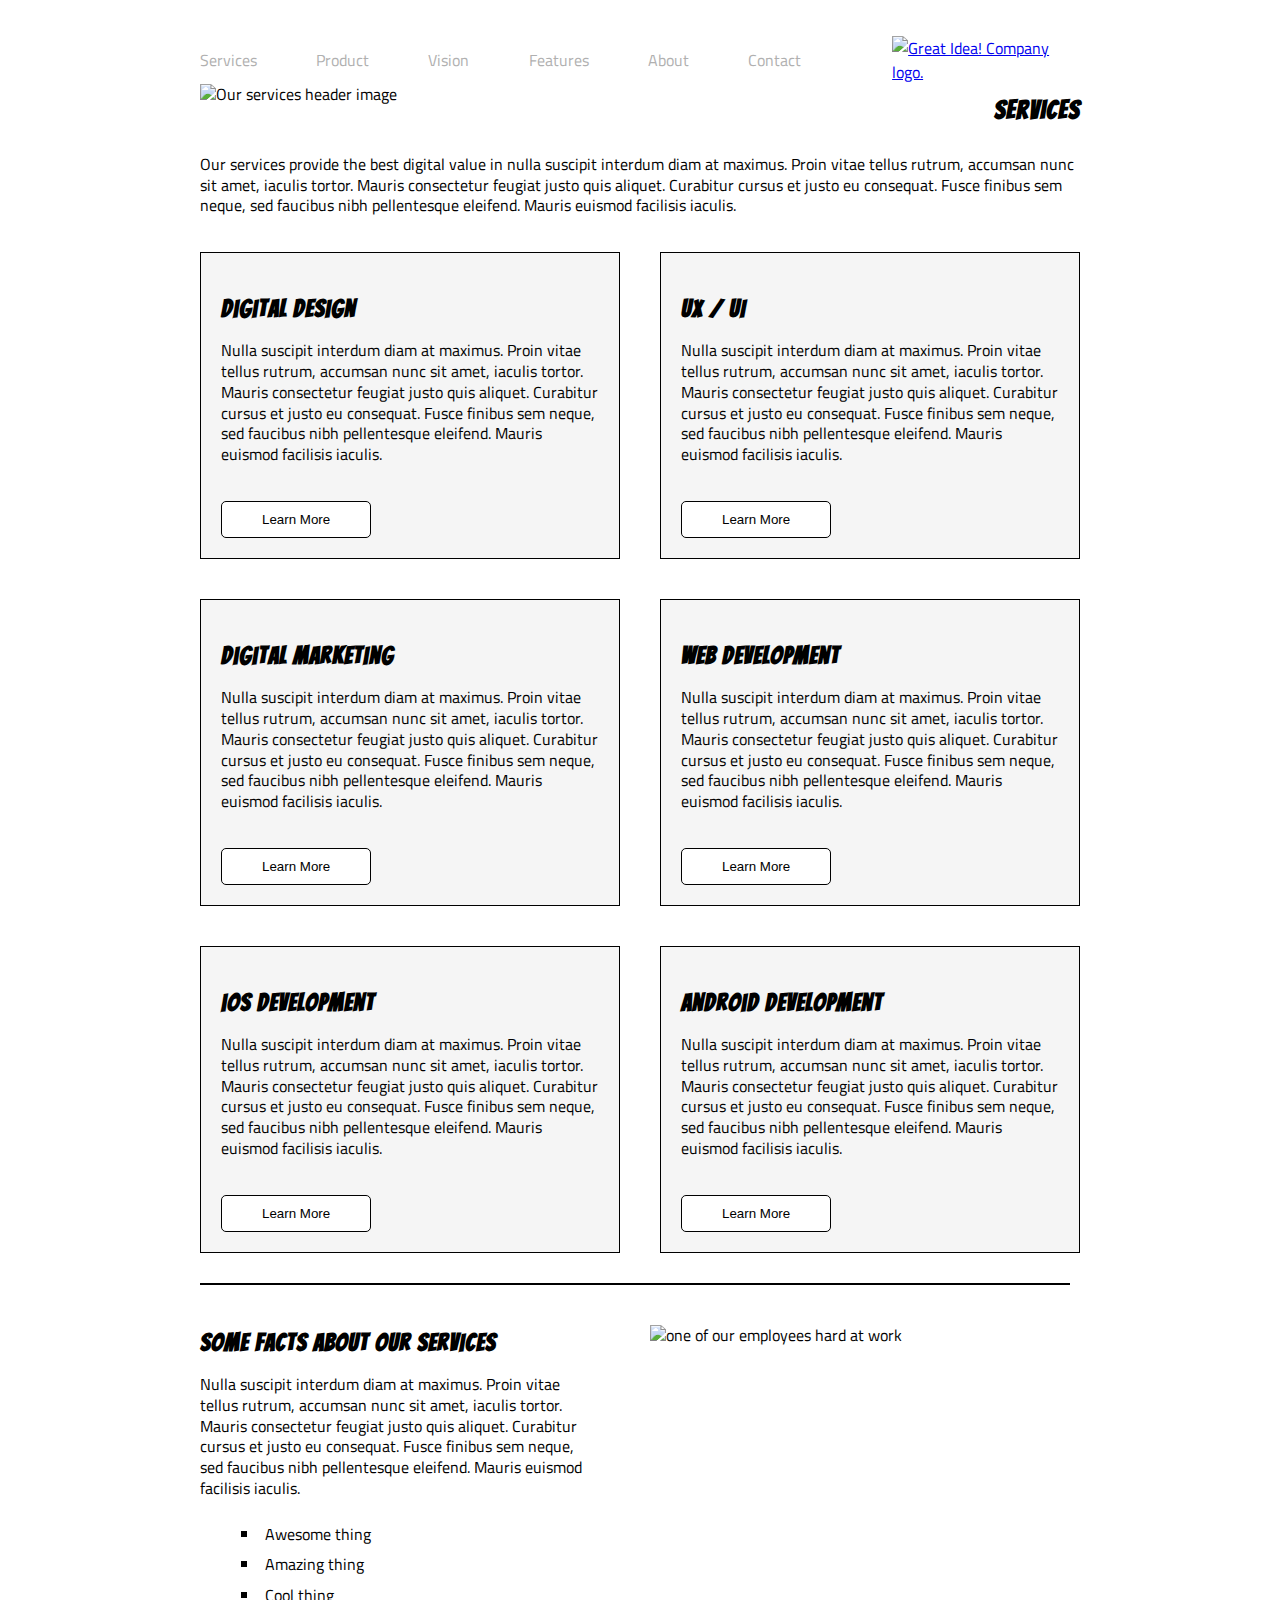
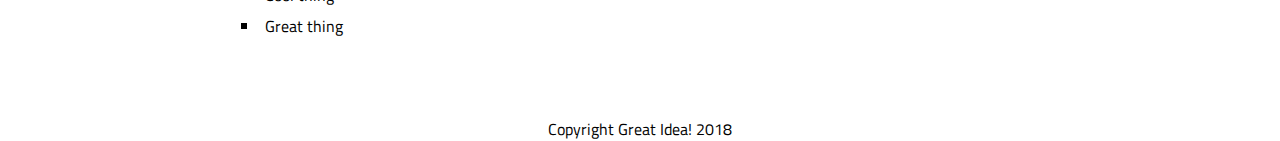
==== commit d3a6491a: "final draft" ====
--- a/great-idea/services.html
+++ b/great-idea/services.html
@@ -30,7 +30,7 @@
           <a href="services.html"> <img class="logo" src="img/logo.png" alt="Great Idea! Company logo."></a> 
       </header>
 
-        <div class="services-content">
+      <div class="services-content">
 
           <img class="services-header-img" src="img/services-header.jpg" alt="Our services header image">
         
@@ -80,9 +80,8 @@
                 eleifend. Mauris euismod facilisis iaculis.</p>
               <button>Learn More</button>
           </div>
-        </div>
 
-        <section class='funFacts'>
+          <section class='funFacts'>
           <div class="funFactsText">
             <h2>Some Facts About Our Services</h2>
             <p>Nulla suscipit interdum diam at maximus. Proin vitae tellus rutrum, accumsan nunc sit amet, iaculis tortor. Mauris consectetur feugiat justo quis aliquet. Curabitur cursus et justo eu consequat. Fusce finibus sem neque, sed faucibus nibh pellentesque
@@ -97,7 +96,8 @@
           </div>
 
           <img class="services-info-img" src="img/services-info.png" alt="one of our employees hard at work">
-        </section>
+          </section>
+        </div>
       </div>
         <footer>
         Copyright Great Idea! 2018
--- a/great-idea/css/services.css
+++ b/great-idea/css/services.css
@@ -41,11 +41,17 @@
 }
 
 button{
-    border-radius: 10px;
-    width: 25%;
-    height: 20px;
-    margin-bottom: 20px;
-    text-align: center;
+    padding: 10px 40px;
+    margin-top: 20px;
+    cursor: pointer;
+    background: white;
+    border-radius: 5px;
+    border: 1px solid black;
+}
+
+.services-content .contentText button:hover{
+    background: black;
+    color: white;
 }
 .container{
     width: 880px;
@@ -62,11 +68,41 @@
     margin: 10px 0;
 }
 
-.services-content .services-text{
-    border-bottom: 1px solid black;
-    padding-bottom: 40px;
-    margin-bottom: 20px
+.services-content .contentText{
+    padding: 20px;
+    border: 1px solid black;
+    width: 420px;
+    background: whitesmoke;
+    margin: 20px 0;
+}
 
+.funFacts .funFactsText ul{
+    margin: 20px;
+}
+
+.services-content .funFacts .funFactsText p {
+    margin-bottom: 20px;
+}
+.funFacts .funFactsText ul li{
+    list-style: square;
+    padding: 5px;
+}
+.services-content .funFacts .funFactsText{
+    width: 400px;
+    margin: -18px 50px 20px 0;
+}
+.services-content .funFacts{
+    display: flex;
+    flex-wrap: wrap;
+    border-top: 2px solid black; 
+    margin: 10px 0 35px 0;
+    padding-top: 40px; 
+}
+
+.services-content .funFacts .services-info-img{
+    width: 420px;
+    height: 300px;
+}
 footer{
     display:flex;
     justify-content: center;
